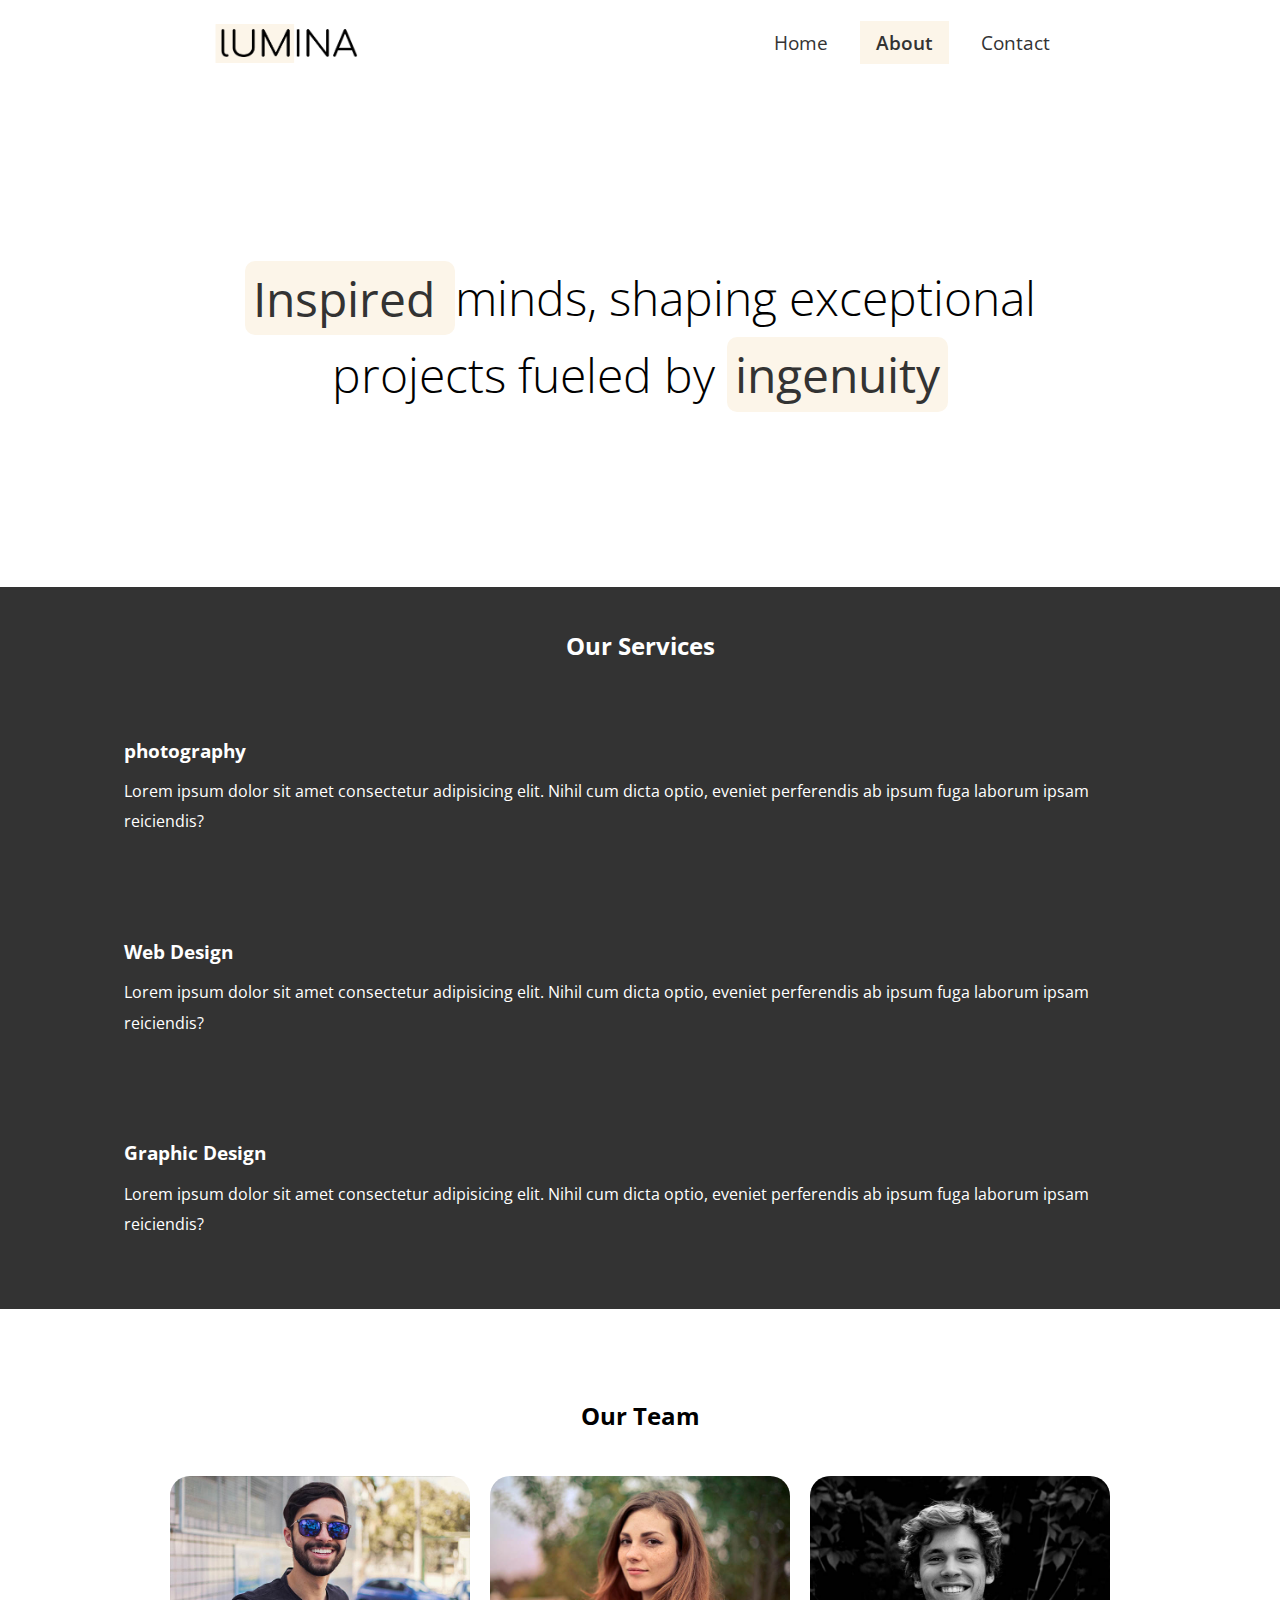
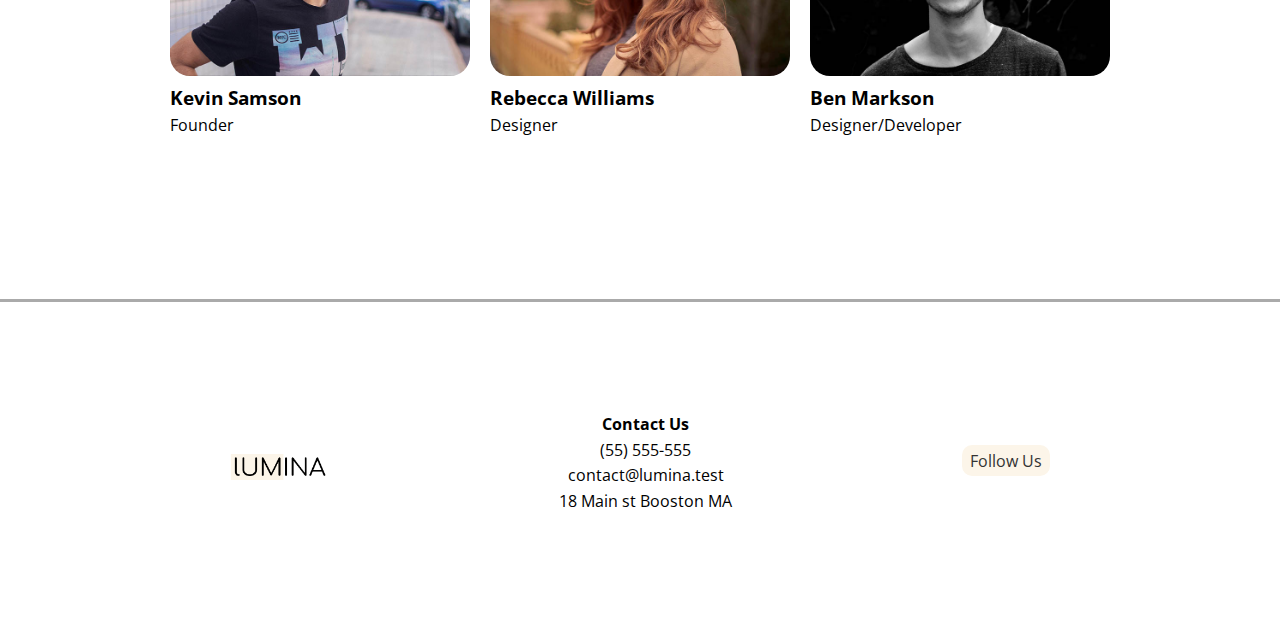
==== about.html @ 4c2e6e29 "lumina is" ====
<!DOCTYPE html>
<html lang="en">
  <head>
    <meta charset="UTF-8" />
    <meta name="viewport" content="width=h, initial-scale=1.0" />
    <!-- open sans -->
    <link rel="head" href="images/logo.png" />
    <link rel="preconnect" href="https://fonts.googleapis.com" />
    <link rel="preconnect" href="https://fonts.gstatic.com" crossorigin />
    <link
      href="https://fonts.googleapis.com/css2?family=Edu+AU+VIC+WA+NT+Hand:wght@400..700&family=Lato:ital,wght@0,100;0,300;0,400;0,700;0,900;1,100;1,300;1,400;1,700;1,900&family=Montserrat:ital,wght@0,100..900;1,100..900&family=Open+Sans:ital,wght@0,300..800;1,300..800&family=Poppins:wght@300;400;500;600;700;800;900&display=swap"
      rel="stylesheet"
    />
    <!-- font awsome -->
    <link
      rel="stylesheet"
      href="https://cdnjs.cloudflare.com/ajax/libs/font-awesome/6.6.0/css/all.min.css"
      integrity="sha512-Kc323vGBEqzTmouAECnVceyQqyqdsSiqLQISBL29aUW4U/M7pSPA/gEUZQqv1cwx4OnYxTxve5UMg5GT6L4JJg=="
      crossorigin="anonymous"
      referrerpolicy="no-referrer"
    />
    <!-- itcon  -->
    <link rel="icon" href="images/favicon.ico" />
    <!-- title -->
    <title>About Lumina Creative</title>
    <!-- css -->
    <link rel="stylesheet" href="css/style.css" />
  </head>
  <body>
    <header class="header">
      <div class="container container-sm header-flex">
        <img src="images/logo.png" alt="none" class="logo" />
        <ul class="main-menu">
          <li><a href="index.html">Home</a></li>
          <li><a class="current" href="/">About</a></li>
          <li><a href="contact.html">Contact</a></li>
        </ul>
      </div>
    </header>

    <section class="hero">
      <div class="container container-sm">
        <h2>
          <span class="bg-primary">Inspired </span> minds, shaping exceptional
          projects fueled by <span class="bg-primary">ingenuity</span>
        </h2>
      </div>
    </section>
    <section class="services">
      <div class="container">
        <h2 class="section-heading">Our Services</h2>
        <div class="services-flex">
          <div class="service-item">
            <h4>photography</h4>
            <p>
              Lorem ipsum dolor sit amet consectetur adipisicing elit. Nihil cum
              dicta optio, eveniet perferendis ab ipsum fuga laborum ipsam
              reiciendis?
            </p>
          </div>
          <div class="service-item">
            <h4>Web Design</h4>
            <p>
              Lorem ipsum dolor sit amet consectetur adipisicing elit. Nihil cum
              dicta optio, eveniet perferendis ab ipsum fuga laborum ipsam
              reiciendis?
            </p>
          </div>
          <div class="service-item">
            <h4>Graphic Design</h4>
            <p>
              Lorem ipsum dolor sit amet consectetur adipisicing elit. Nihil cum
              dicta optio, eveniet perferendis ab ipsum fuga laborum ipsam
              reiciendis?
            </p>
          </div>
        </div>
      </div>
    </section>
    <!-- team -->
    <section class="team">
      <div class="container container-lg">
        <h2 class="section-heading">Our Team</h2>
        <div class="team-flex">
          <div class="team-item">
            <img src="images/team1.jpg" alt="not found" />
            <caption>
              <h3>Kevin Samson</h3>
              Founder
            </caption>
          </div>
          <div class="team-item">
            <img src="images/team2.jpg" alt="not found" />
            <h3>Rebecca Williams</h3>
            Designer
            </caption>
          </div>
          <div class="team-item">
            <img src="images/team3.jpg" alt="not found" />
            <h3>Ben Markson</h3>
            Designer/Developer
            </caption>
          </div>
        </div>
      </div>
    </section>
    <!-- footer -->

    <footer class="footer">
      <div class="container footer-flex">
        <div>
          <img src="images/logo.png" alt="Lumina Creative" />
        </div>

        <div class="contact">
          <h4>Contact Us</h4>
          <ul>
            <li>(55) 555-555</li>
            <li>contact@lumina.test</li>
            <li>18 Main st Booston MA</li>
          </ul>
        </div>

        <div class="social">
          <h4><span class="bg-primary">Follow Us</span></h4>
          <div class="aTag-social">
            <a href="#"><i class="fab fa-facebook fa-2x"></i></a>
            <a href="#"><i class="fab fa-twitter fa-2x"></i></a>
            <a href="#"><i class="fab fa-instagram fa-2x"></i></a>
            <a href="#"><i class="fab fa-pinterest fa-2x"></i></a>
            <a href="#"><i class="fab fa-tumblr fa-2x"></i></a>
          </div>
        </div>
      </div>
    </footer>
  </body>
</html>
---- css/style.css ----
* {
  margin: 0;
  padding: 0;
  box-sizing: border-box;
}

body {
  font-family: "Open Sans", sans-serif;
  line-height: 1.6;
}
:root {
  --bg-primary: #fcf5e9;
  --dark-color: #333;
  --container-normal: 1100px;
  --container-wide: 1400px;
  --container-narrow: 900px;
}
a {
  text-decoration: none;
  color: var(--dark-color);
}
ul {
  list-style: none;
}
img {
  max-width: 1100px;
}
/* _____________ H O M E _____________   */
/* container */
.container {
  margin: 0 auto;
  max-width: var(--container-normal);
  padding: 0 1.5rem;
}
.container-lg {
  max-width: var(--container-wide);
}
.container-sm {
  max-width: var(--container-narrow);
}
/* Header */
.header {
  margin: 1.5rem auto;
}
.header .logo {
  width: 150px;
}
.header .header-flex {
  display: flex;
  justify-content: space-between;
  align-items: center;
  font-size: 1.2rem;
}
.header .main-menu {
  display: flex;
  gap: 1rem;
}
.header .main-menu a {
  padding: 0.5rem 1rem;
}
.header .main-menu a:hover {
  background-color: var(--bg-primary);
}

.current {
  background-color: var(--bg-primary);
  font-weight: 600;
}
/*Home Bouy */
.hero {
  height: 500px;
  display: flex;
  justify-content: center;
  align-items: center;
  text-align: center;
}
.hero h2 {
  font-size: 3rem;
  font-weight: 100;
}
.hero h3 {
  font-size: 3rem;
  font-weight: 100;
  padding-top: 1.5rem;
}
span {
  padding: 0.3rem 0.5rem;
  background-color: var(--bg-primary);
  color: #333;
  line-height: 1.6;
  font-weight: normal;
  border-radius: 10px;
}
/* images */
.gallery-grid {
  display: grid;
  grid-template-columns: repeat(3, 25%);
  grid-template-rows: repeat(3, 30%);
  gap: 20px;
  justify-content: center;
  align-content: center;
}

img {
  max-width: 300px;
}
@media (max-width: 1200px) {
  img {
    max-width: 200px;
  }
}
@media (max-width: 778px) {
  img {
    max-width: 150px;
  }
}
@media (max-width: 572px) {
  img {
    max-width: 100px;
  }
}
@media (max-width: 376px) {
  img {
    max-width: 80px;
  }
}
.gallery-item img {
  border-radius: 20px;
}
.gallery-item:hover {
  opacity: 0.9;
}
/* footer */
.footer {
  margin-top: 10px;
  border-top: 3px solid #aaa;
  padding: 2rem 1.5rem;
  width: 100%;
}
.footer-flex {
  display: flex;
  justify-content: space-around;
  gap: 10px;
  padding: 30px;
  align-items: center;
}
.footer-flex img {
  width: 100px;
}
.footer .contact {
  font-size: 1rem;
}
.footer .social {
  font-size: 1rem;
}

.footer .social .aTag-social {
  margin-top: 20px;
  display: flex;
  gap: 10%;
}
/*____________ About  ____________*/
/* Services */
.services {
  min-width: 320px;
  background-color: var(--dark-color);
  color: #fff;
}
.services .section-heading {
  padding: 40px;
  text-align: center;
}
.services .services-flex {
  display: grid;
  grid-template-columns: repeat(3, maxmin(20%, 33%));
  justify-content: space-around;
}
.services .service-item {
  padding: 20px 10px;
  margin-bottom: 50px;
  line-height: 1.9rem;
}
.services .service-item h4 {
  font-size: 1.2rem;
  padding: 10px 0;
}
/* team */
.team {
  margin: 3rem 1rem 10rem;
}
.team .section-heading {
  padding: 40px;
  text-align: center;
}
.team .team-flex {
  display: flex;
  gap: 20px;
  justify-content: center;
}
.team .team-item img {
  width: 100%;
  border-radius: 20px;
}

@media (max-width: 572px) {
  img {
    max-width: 100px;
  }
  .team .caption {
    font-size: smaller;
    max-width: 100px;
  }
}
@media (max-width: 376px) {
  img {
    max-width: 80px;
  }
  .team .caption {
    font-size: smaller;
    max-width: 80px;
  }
}
/*____________ Contact  ____________*/
.bg-dark {
  background-color: var(--dark-color);
  color: #fff;
}
.contact {
  padding: 3rem 0 4rem;
  text-align: center;
}
.contact p {
  font-size: 2rem;
}
.contact .section-heading {
  text-align: center;
  padding: 40px;
}
.form-group label {
  clip: rect(0 0 0 0);
  clip-path: inset(50%);
  height: 1px;
  overflow: hidden;
  position: absolute;
  white-space: nowrap;
  width: 1px;
}
.form-group {
  margin: 2rem 2rem;
}
.form-group textarea {
  height: 200px;
}
.form-group input,
.form-group textarea {
  border: none;
  border-bottom: 1px solid var(--dark-color);
  width: 100%;
  font-family: inherit;
  font-size: inherit;
  padding-bottom: 2rem;
}
.form-group input:focus,
.form-group textarea:focus {
  border: none;
}
.form-group textarea {
  resize: none;
}
/* btn */
.form-group #btn {
  width: 100%;
  height: 50px;
  font-size: 1.5rem;
  border-radius: 10px;
  border: hidden;
}
.form-group #btn:hover {
  background: var(--dark-color);
  color: #fff;
}
@media (max-width: 320px) {
}
@media (max-width: 768px) {
  /* Media Querie Header */
  .header .header-flex {
    flex-direction: column;
    gap: 1.5rem;
  }
  /* Meida Queries hero */
  .hero {
    height: 300px;
  }
  .hero h2 {
    font-size: 2rem;
  }
  /* gallery */
  .flex-1,
  .flex-2,
  .flex-3 {
    flex-direction: row;
    align-items: center;
    max-width: 340px;
  }
  .flex-1 img,
  .flex-2 img,
  .flex-3 img {
    max-width: 160px;
  }
  /* footer */
  .footer {
    max-width: 100%;
    text-align: center;
    line-height: 2rem;
  }
  .footer-flex {
    flex-direction: column;
    gap: 50%;
    align-content: center;
  }
  .footer-flex img {
    width: 100px;
  }
  .footer .contact,
  .footer .social {
    font-size: 1rem;
  }
  .footer .social h4 {
    margin: 2rem 0 1rem;
  }
  .footer .social .aTag-social {
    justify-content: center;
    align-items: center;
    gap: 20px;
  }
  .contact p {
    font-size: 1rem;
  }
}
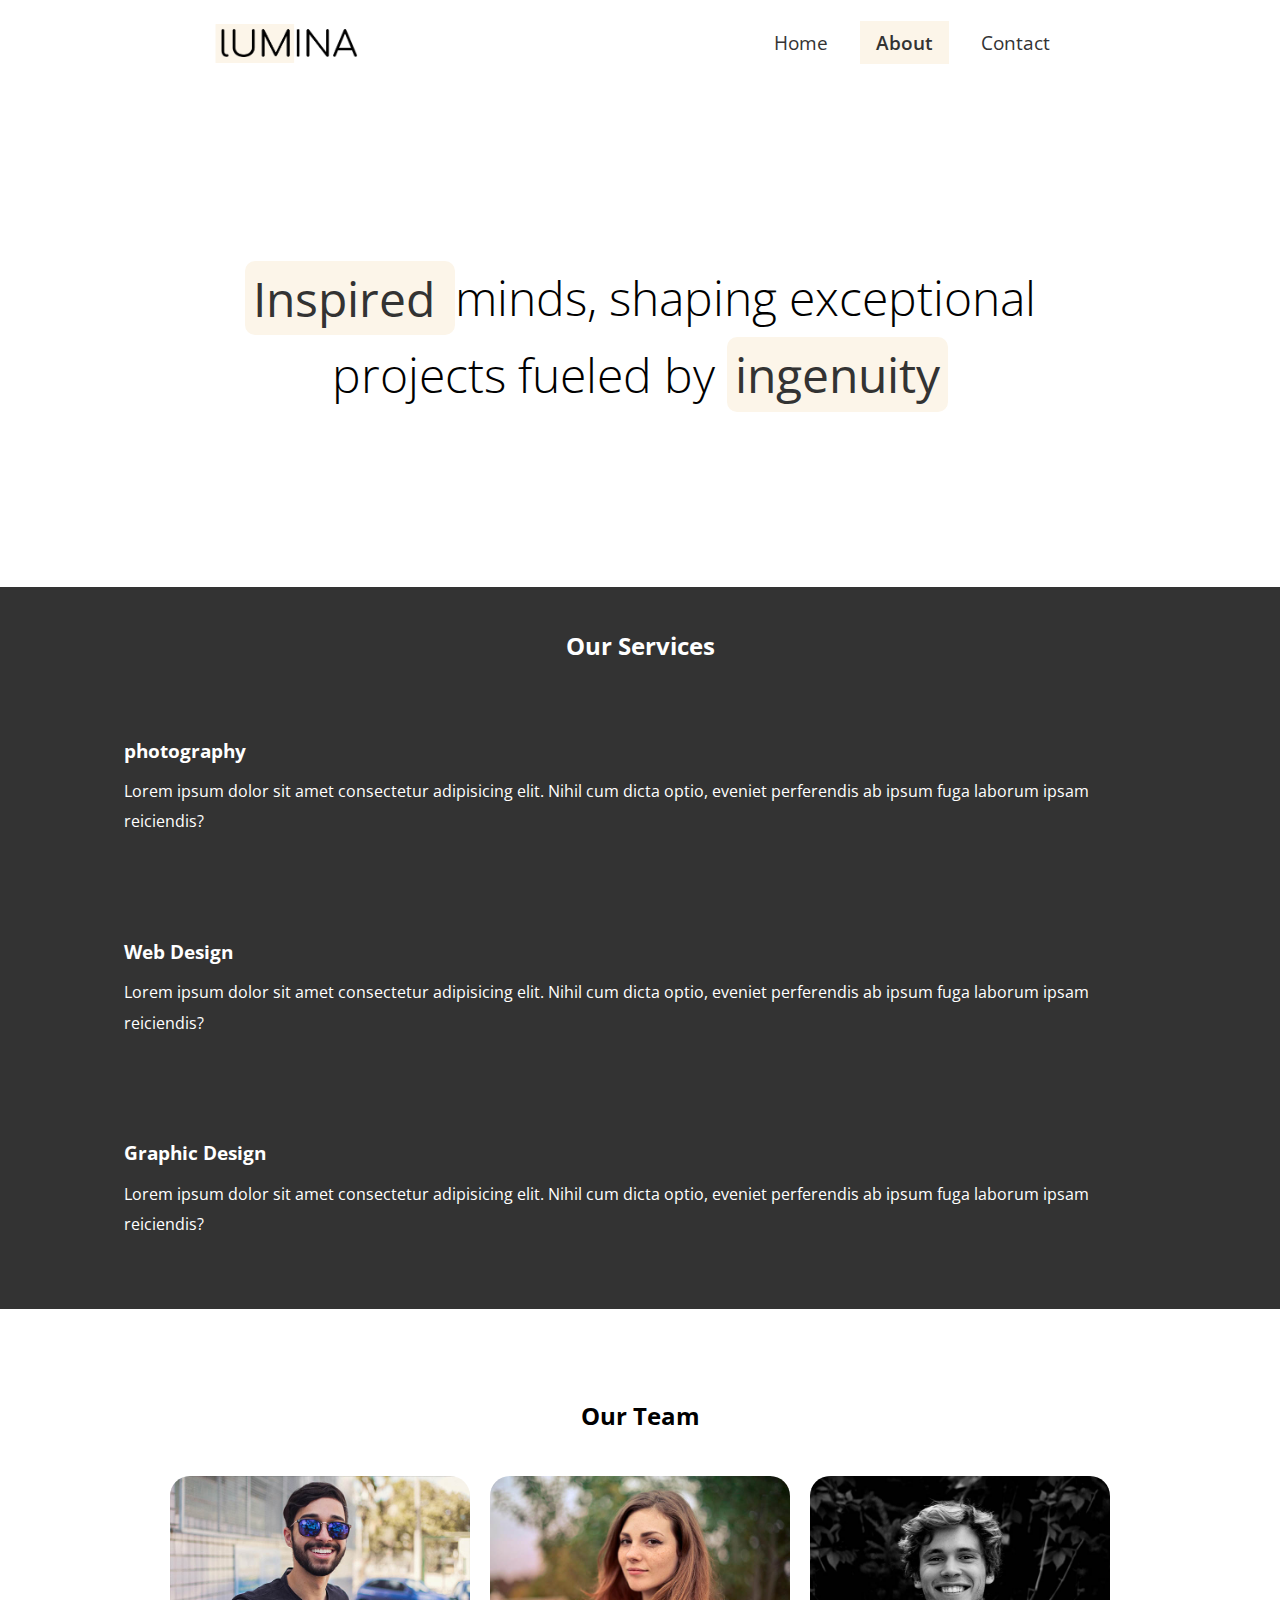
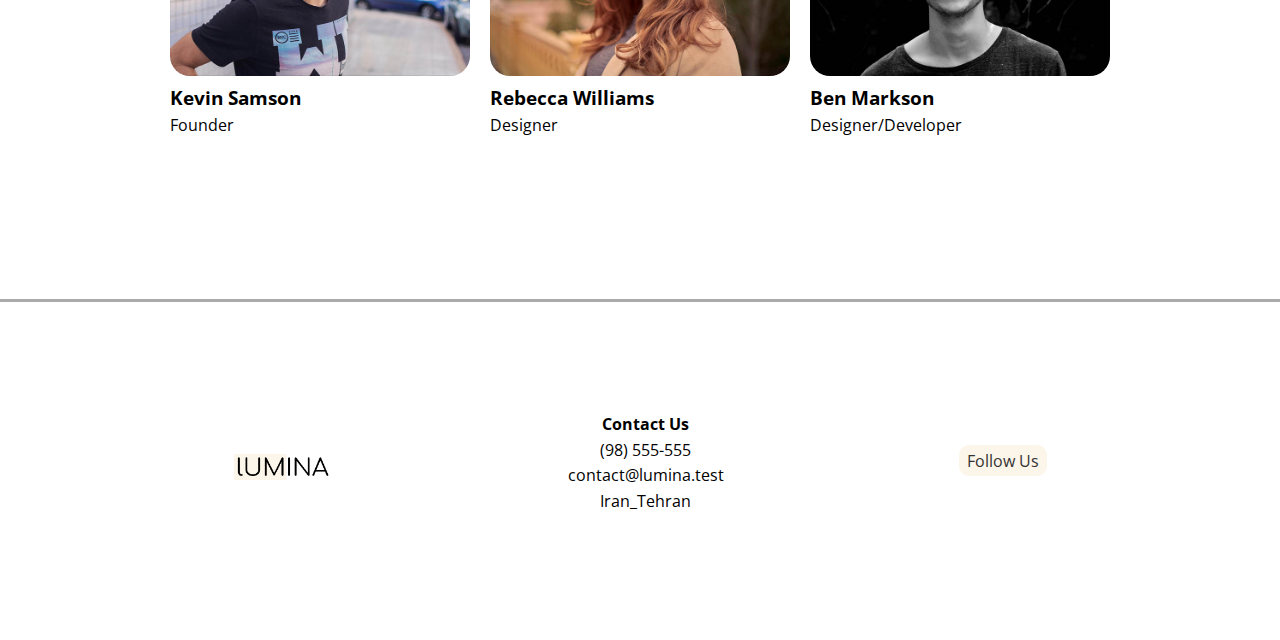
==== commit bbfbe8bc: "grid problem fixed" ====
--- a/about.html
+++ b/about.html
@@ -84,22 +84,30 @@
         <div class="team-flex">
           <div class="team-item">
             <img src="images/team1.jpg" alt="not found" />
-            <caption>
-              <h3>Kevin Samson</h3>
-              Founder
-            </caption>
+            <div class="caption">
+              <caption>
+                <h3>Kevin Samson</h3>
+                <p>Founder</p>
+              </caption>
+            </div>
           </div>
           <div class="team-item">
             <img src="images/team2.jpg" alt="not found" />
-            <h3>Rebecca Williams</h3>
-            Designer
-            </caption>
+            <div class="caption">
+              <caption>
+                <h3>Rebecca Williams</h3>
+                <p>Designer</p>
+              </caption>
+            </div>
           </div>
           <div class="team-item">
             <img src="images/team3.jpg" alt="not found" />
-            <h3>Ben Markson</h3>
-            Designer/Developer
-            </caption>
+            <div class="caption">
+              <caption>
+                <h3>Ben Markson</h3>
+                <p>Designer/Developer</p>
+              </caption>
+            </div>
           </div>
         </div>
       </div>
@@ -115,9 +123,9 @@
         <div class="contact">
           <h4>Contact Us</h4>
           <ul>
-            <li>(55) 555-555</li>
+            <li>(98) 555-555</li>
             <li>contact@lumina.test</li>
-            <li>18 Main st Booston MA</li>
+            <li>Iran_Tehran</li>
           </ul>
         </div>
 
